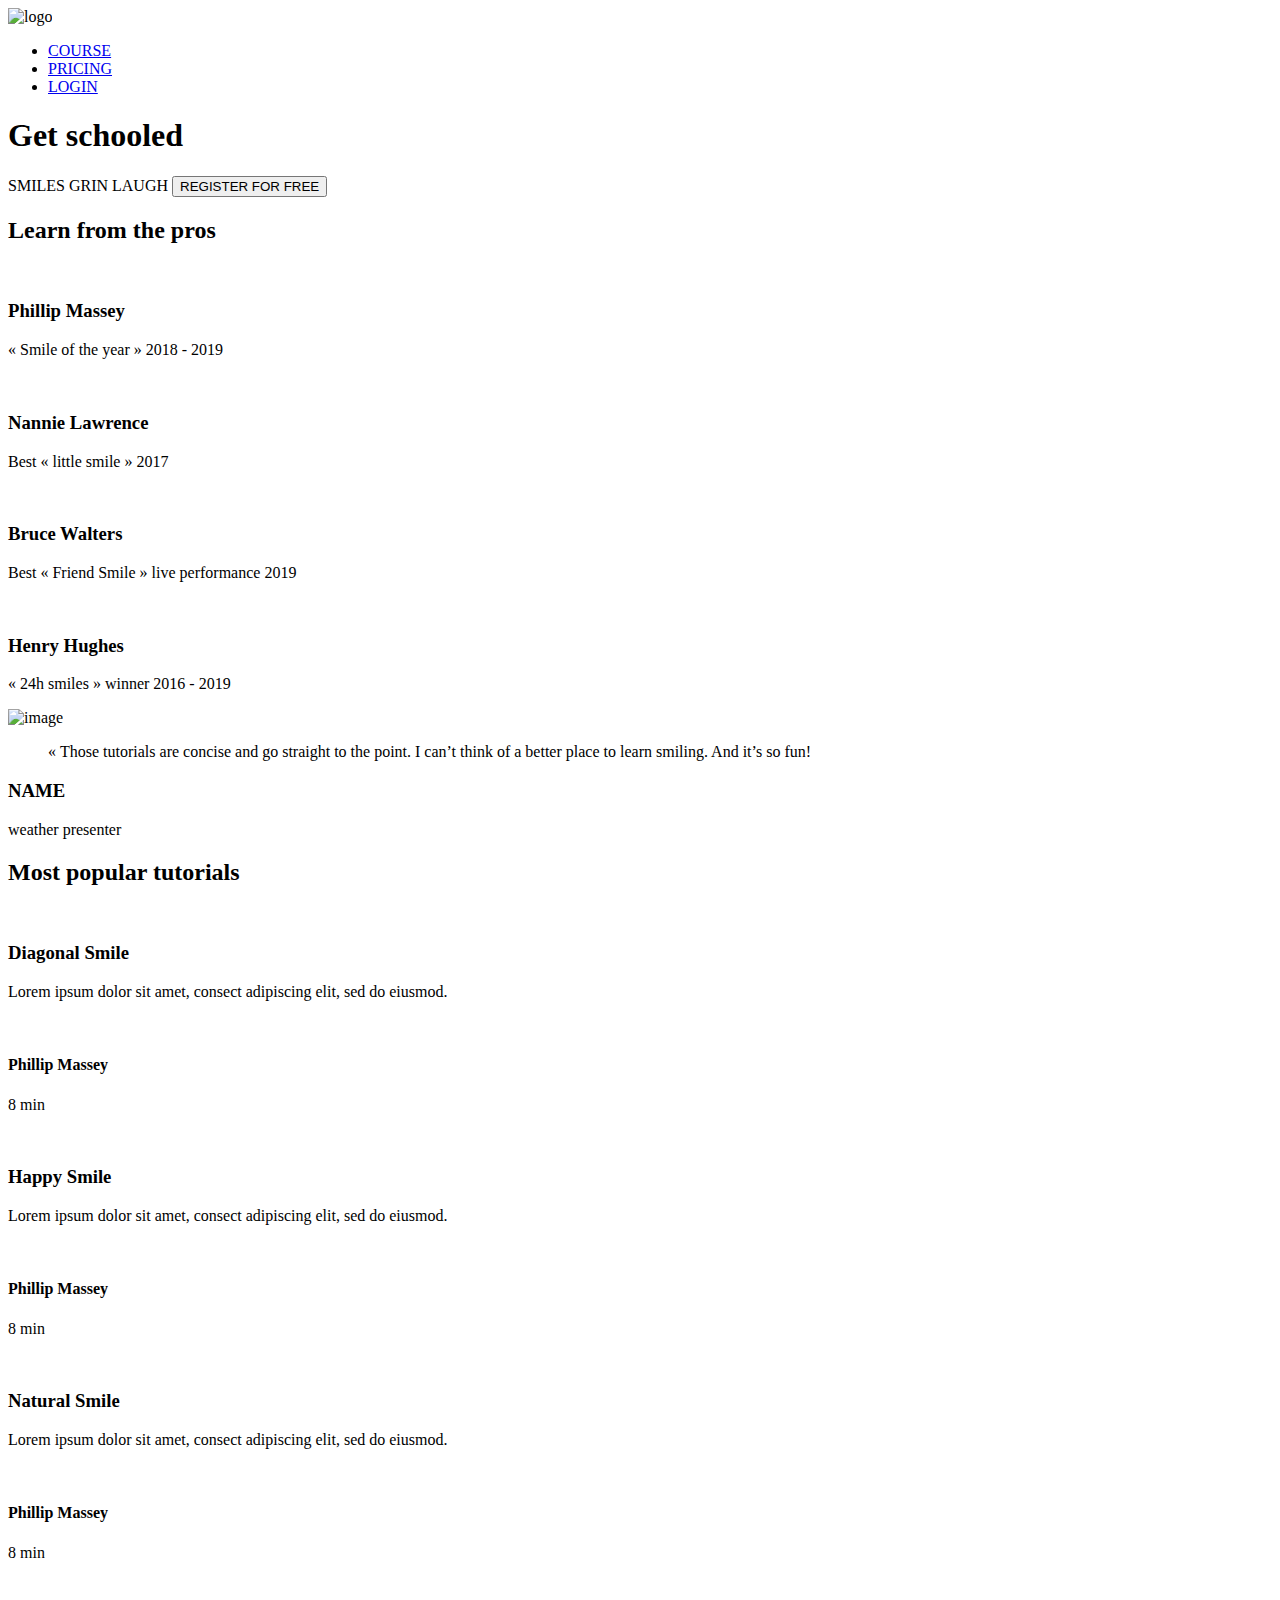
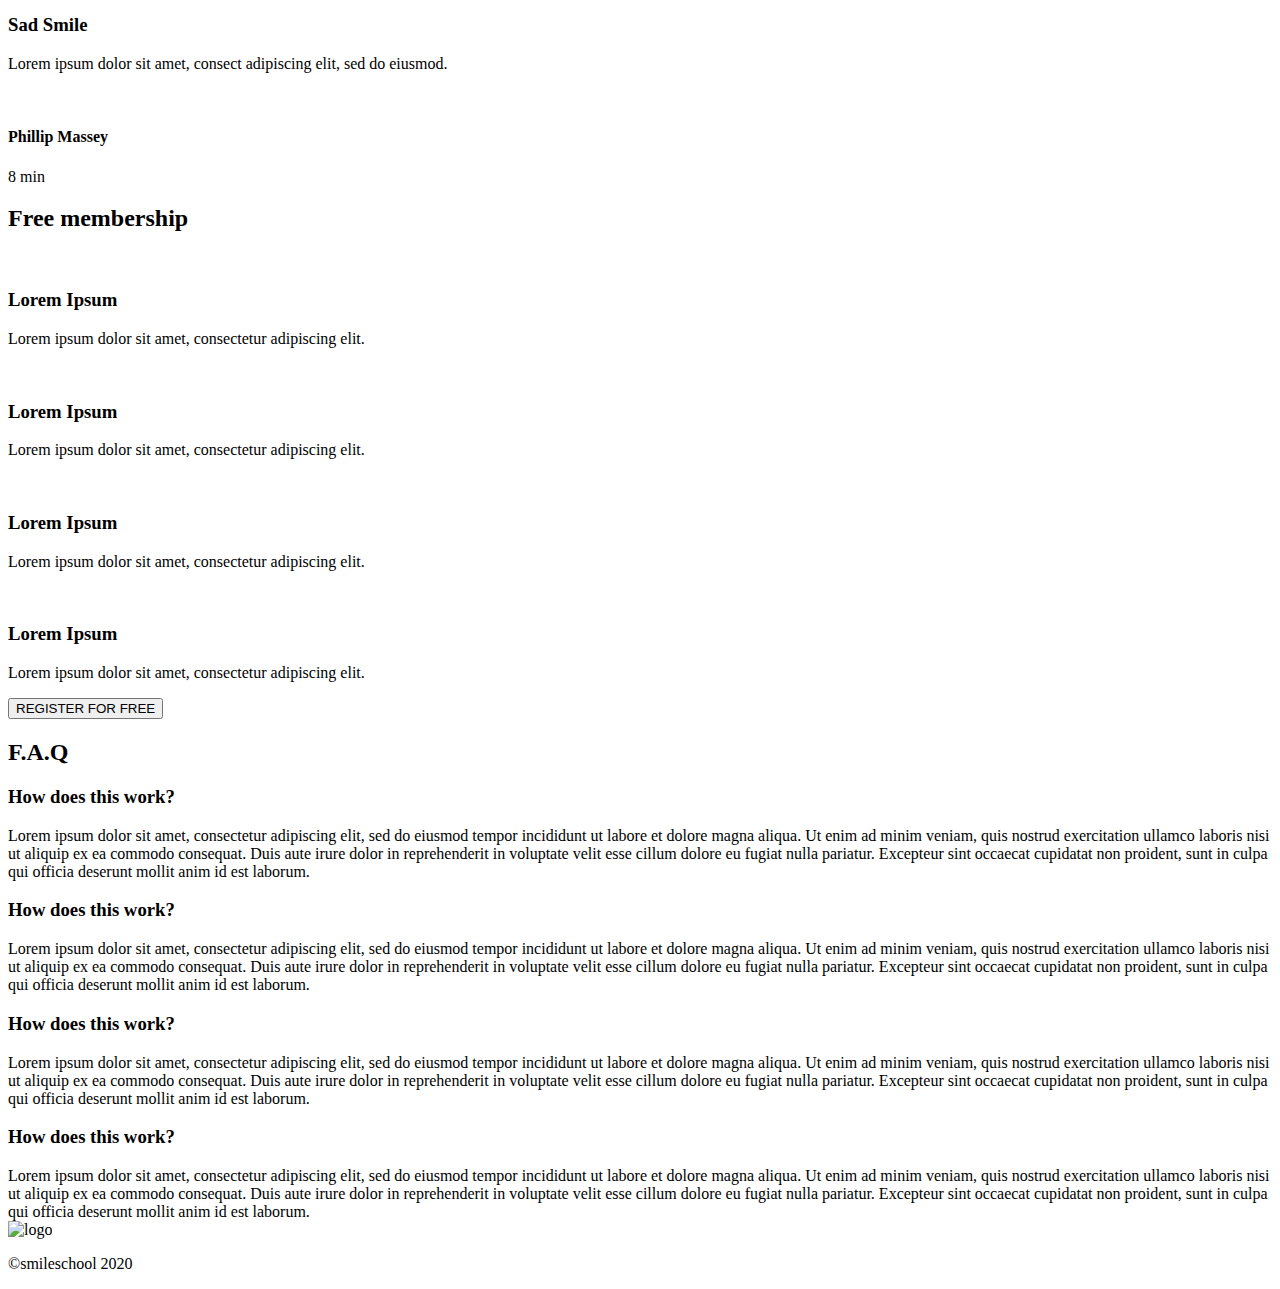
==== css_advanced/index.html @ 205fcb0a "update file" ====
<!DOCTYPE html>
<html lang="en">
<head>
    <meta charset="UTF-8">
    <meta name="viewport" content="width=device-width, initial-scale=1.0">
    <script src="https://kit.fontawesome.com/4a2b055604.js" crossorigin="anonymous"></script>
    <title>Document</title>
</head>
<body>
    <header>
        <nav>
            <img src="https://fakeimg.pl/250x250?text=Sample+Logo" alt="logo">
          
            <ul>
                <li><a href="#">COURSE</a></li>
                <li><a href="#">PRICING</a></li>
                <li><a href="#">LOGIN</a></li>
            </ul>
        </nav>
        
    </header>
    <main>
        <section>
            <div>
                <h1>Get schooled</h1>
                <span>SMILES</span>
                <span>GRIN</span>
                <span>LAUGH</span>
                <button>REGISTER FOR FREE</button>
            </div>
            <div>
                <h2>Learn from the pros</h2>
                <div>
                    <div>
                        <img src="./images/1 (3).png" alt="">
                        <h3>Phillip Massey</h3>
                        <p>« Smile of the year » 2018 - 2019</p>
                    </div>
                    <div>
                        <img src="./images/6.png" alt="">
                        <h3>Nannie Lawrence</h3>
                        <p>Best « little smile » 2017</p>
                    </div>
                    <div>
                        <img src="./images/7.png" alt="">
                        <h3>Bruce Walters</h3>
                        <p>Best « Friend Smile » live performance 2019</p>
                    </div>
                    <div>
                        <img src="./images/8.png" alt="">
                        <h3>Henry Hughes</h3>
                        <p>« 24h smiles » winner 2016 - 2019</p>
                    </div>
                </div>
            </div>
        </section>
        <section>
            <div>
                <img src="./images/Bitmap.png" alt="image">
            </div>
            <div>
                <blockquote>« Those tutorials are concise and go straight to the point. I can’t think of a better place to learn smiling. And it’s so fun!</blockquote>
                <h3>NAME</h3>
                <P>weather presenter</P>
            </div>
        </section>
        <section>
            <h2>Most popular tutorials</h2>
            <div>
                <img src="./images/Bitmap (1).png" alt="">
                <h3>Diagonal Smile</h3>
                <p>Lorem ipsum dolor sit amet, consect adipiscing elit, sed do eiusmod.</p>
                <div>
                    <img src="./images/1 (3).png" alt="">
                    <h4>Phillip Massey</h4>
                </div>
                <div>
                    <div><i class="fa-solid fa-star"></i></div>
                    <div><i class="fa-solid fa-star"></i></div>
                    <div><i class="fa-solid fa-star"></i></div>
                    <div><i class="fa-solid fa-star"></i></div>
                    <div><i class="fa-solid fa-star"></i></div>
                </div>
                <p>8 min</p>
            </div>
            <div>
                <img src="./images/Bitmap (4).png" alt="">
                <h3>Happy Smile</h3>
                <p>Lorem ipsum dolor sit amet, consect adipiscing elit, sed do eiusmod.</p>
                <div>
                    <img src="./images/1 (3).png" alt="">
                    <h4>Phillip Massey</h4>
                </div>
                <div>
                    <div><i class="fa-solid fa-star"></i></div>
                    <div><i class="fa-solid fa-star"></i></div>
                    <div><i class="fa-solid fa-star"></i></div>
                    <div><i class="fa-solid fa-star"></i></div>
                    <div><i class="fa-solid fa-star"></i></div>
                </div>
                <p>8 min</p>
            </div>
            <div>
                <img src="./images/Bitmap (3).png" alt="">
                <h3>Natural Smile</h3>
                <p>Lorem ipsum dolor sit amet, consect adipiscing elit, sed do eiusmod.</p>
                <div>
                    <img src="./images/1 (3).png" alt="">
                    <h4>Phillip Massey</h4>
                </div>
                <div>
                    <div><i class="fa-solid fa-star"></i></div>
                    <div><i class="fa-solid fa-star"></i></div>
                    <div><i class="fa-solid fa-star"></i></div>
                    <div><i class="fa-solid fa-star"></i></div>
                    <div><i class="fa-solid fa-star"></i></div>
                </div>
                <p>8 min</p>
            </div>
            <div>
                <img src="./images/Bitmap (2).png" alt="">
                <h3>Sad Smile</h3>
                <p>Lorem ipsum dolor sit amet, consect adipiscing elit, sed do eiusmod.</p>
                <div>
                    <img src="./images/1 (3).png" alt="">
                    <h4>Phillip Massey</h4>
                </div>
                <div>
                    <div><i class="fa-solid fa-star"></i></div>
                    <div><i class="fa-solid fa-star"></i></div>
                    <div><i class="fa-solid fa-star"></i></div>
                    <div><i class="fa-solid fa-star"></i></div>
                    <div><i class="fa-solid fa-star"></i></div>
                </div>
                <p>8 min</p>
            </div>
        </section>
        <section>
            <h2>Free membership</h2>
            <div>
                <img src="./images/smile.svg" alt="">
                <h3>Lorem Ipsum</h3>
                <p>Lorem ipsum dolor sit amet, consectetur adipiscing elit.</p>
            </div>
            <div>
                <img src="./images/smile.svg" alt="">
                <h3>Lorem Ipsum</h3>
                <p>Lorem ipsum dolor sit amet, consectetur adipiscing elit.</p>
            </div>
            <div>
                <img src="./images/smile.svg" alt="">
                <h3>Lorem Ipsum</h3>
                <p>Lorem ipsum dolor sit amet, consectetur adipiscing elit.</p>
            </div>
            <div>
                <img src="./images/smile.svg" alt="">
                <h3>Lorem Ipsum</h3>
                <p>Lorem ipsum dolor sit amet, consectetur adipiscing elit.</p>
            </div>
            <button>REGISTER FOR FREE</button>
        </section>
        <section>
            <h2>F.A.Q</h2>
            <div>
                <div>
                    <div>
                        <h3>How does this work?</h3>
                    </div>
                    <div>
                        Lorem ipsum dolor sit amet, consectetur adipiscing elit, sed do eiusmod tempor incididunt ut labore et dolore magna aliqua. Ut enim ad minim veniam, quis nostrud exercitation ullamco laboris nisi ut aliquip ex ea commodo consequat. Duis aute irure dolor in reprehenderit in voluptate velit esse cillum dolore eu fugiat nulla pariatur. Excepteur sint occaecat cupidatat non proident, sunt in culpa qui officia deserunt mollit anim id est laborum.
                    </div>

                    <div>
                        <h3>How does this work?</h3>
                    </div>
                    <div>
                        Lorem ipsum dolor sit amet, consectetur adipiscing elit, sed do eiusmod tempor incididunt ut labore et dolore magna aliqua. Ut enim ad minim veniam, quis nostrud exercitation ullamco laboris nisi ut aliquip ex ea commodo consequat. Duis aute irure dolor in reprehenderit in voluptate velit esse cillum dolore eu fugiat nulla pariatur. Excepteur sint occaecat cupidatat non proident, sunt in culpa qui officia deserunt mollit anim id est laborum.
                    </div>
                </div>
                <div>
                    <div>
                        <h3>How does this work?</h3>
                    </div>
                    <div>
                        Lorem ipsum dolor sit amet, consectetur adipiscing elit, sed do eiusmod tempor incididunt ut labore et dolore magna aliqua. Ut enim ad minim veniam, quis nostrud exercitation ullamco laboris nisi ut aliquip ex ea commodo consequat. Duis aute irure dolor in reprehenderit in voluptate velit esse cillum dolore eu fugiat nulla pariatur. Excepteur sint occaecat cupidatat non proident, sunt in culpa qui officia deserunt mollit anim id est laborum.
                    </div>
                    <div>
                        <h3>How does this work?</h3>
                    </div>
                    <div>
                        Lorem ipsum dolor sit amet, consectetur adipiscing elit, sed do eiusmod tempor incididunt ut labore et dolore magna aliqua. Ut enim ad minim veniam, quis nostrud exercitation ullamco laboris nisi ut aliquip ex ea commodo consequat. Duis aute irure dolor in reprehenderit in voluptate velit esse cillum dolore eu fugiat nulla pariatur. Excepteur sint occaecat cupidatat non proident, sunt in culpa qui officia deserunt mollit anim id est laborum.
                    </div>
                </div>
            </div>
        </section>
    </main>
    <footer>
        <section>
            <div>
                <img src="https://fakeimg.pl/250x250?text=Sample+Logo" alt="logo">
                <div>
                    <i class="fa-brands fa-facebook"></i>
                    <i class="fa-brands fa-twitter"></i>
                    <i class="fa-brands fa-instagram"></i>
                </div>
            </div>
            <p>©smileschool 2020</p>
        </section>
    </footer>
</body>
</html>
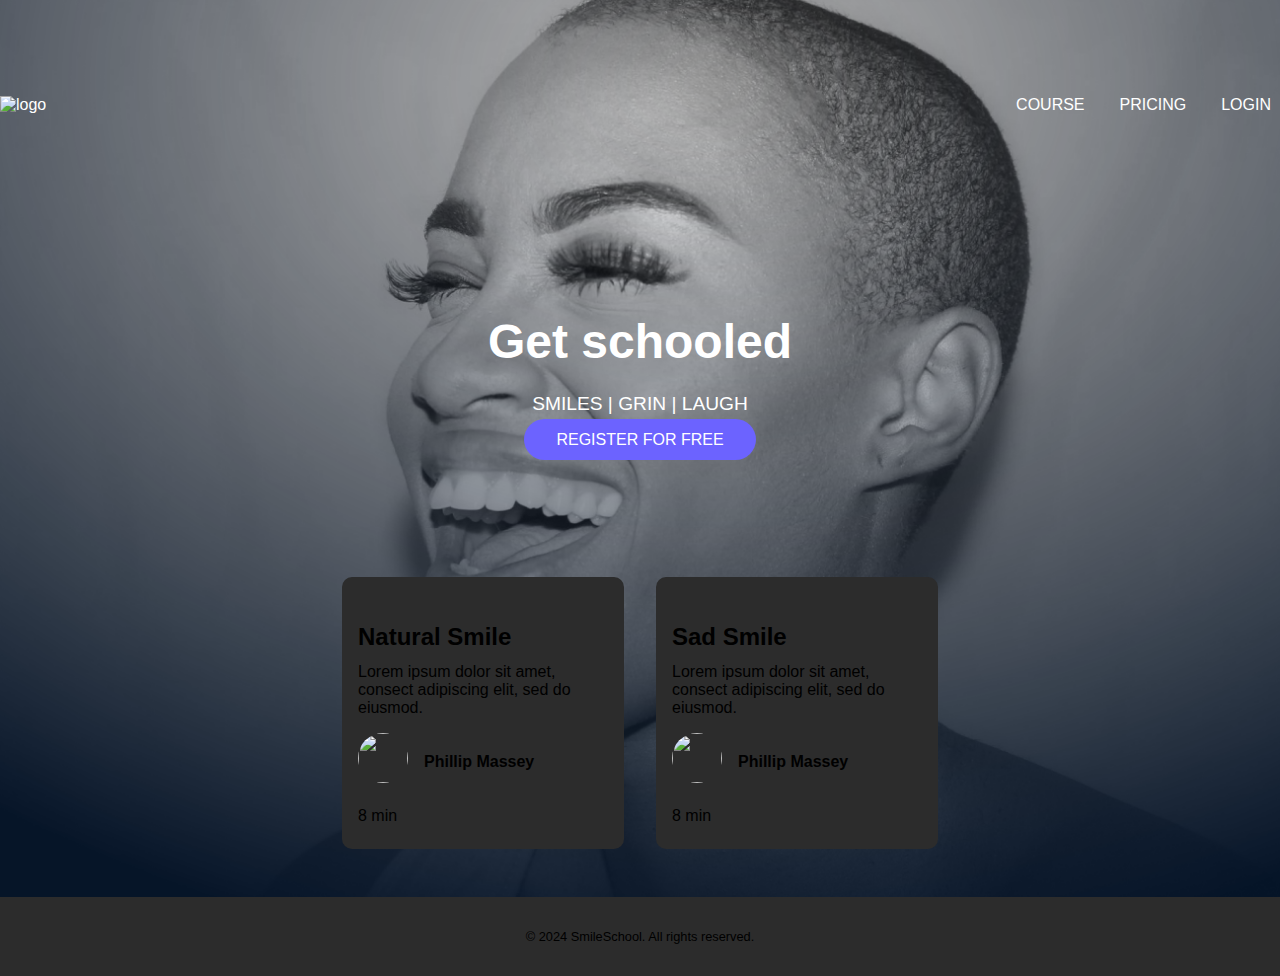
==== commit a23e597f: "update changes" ====
--- a/css_advanced/index.html
+++ b/css_advanced/index.html
@@ -3,15 +3,15 @@
 <head>
     <meta charset="UTF-8">
     <meta name="viewport" content="width=device-width, initial-scale=1.0">
-    <script src="https://kit.fontawesome.com/4a2b055604.js" crossorigin="anonymous"></script>
-    <title>Document</title>
+    <link rel="stylesheet" href="styles.css">
+    <title>SmileSchool</title>
 </head>
 <body>
     <header>
-        <nav>
-            <img src="https://fakeimg.pl/250x250?text=Sample+Logo" alt="logo">
-          
-            <ul>
+        <nav class="navbar"> 
+            <div class="logo"> 
+                <img src="C:\Users\hp\Documents\FE\css-advanced\CSS Advanced\logo.png" alt="logo" > </div>
+            <ul class="nav-links">
                 <li><a href="#">COURSE</a></li>
                 <li><a href="#">PRICING</a></li>
                 <li><a href="#">LOGIN</a></li>
@@ -19,193 +19,54 @@
         </nav>
         
     </header>
-    <main>
-        <section>
-            <div>
-                <h1>Get schooled</h1>
-                <span>SMILES</span>
-                <span>GRIN</span>
-                <span>LAUGH</span>
-                <button>REGISTER FOR FREE</button>
-            </div>
-            <div>
-                <h2>Learn from the pros</h2>
-                <div>
-                    <div>
-                        <img src="./images/1 (3).png" alt="">
-                        <h3>Phillip Massey</h3>
-                        <p>« Smile of the year » 2018 - 2019</p>
-                    </div>
-                    <div>
-                        <img src="./images/6.png" alt="">
-                        <h3>Nannie Lawrence</h3>
-                        <p>Best « little smile » 2017</p>
-                    </div>
-                    <div>
-                        <img src="./images/7.png" alt="">
-                        <h3>Bruce Walters</h3>
-                        <p>Best « Friend Smile » live performance 2019</p>
-                    </div>
-                    <div>
-                        <img src="./images/8.png" alt="">
-                        <h3>Henry Hughes</h3>
-                        <p>« 24h smiles » winner 2016 - 2019</p>
-                    </div>
-                </div>
-            </div>
-        </section>
-        <section>
-            <div>
-                <img src="./images/Bitmap.png" alt="image">
-            </div>
-            <div>
-                <blockquote>« Those tutorials are concise and go straight to the point. I can’t think of a better place to learn smiling. And it’s so fun!</blockquote>
-                <h3>NAME</h3>
-                <P>weather presenter</P>
-            </div>
-        </section>
-        <section>
-            <h2>Most popular tutorials</h2>
-            <div>
-                <img src="./images/Bitmap (1).png" alt="">
-                <h3>Diagonal Smile</h3>
-                <p>Lorem ipsum dolor sit amet, consect adipiscing elit, sed do eiusmod.</p>
-                <div>
-                    <img src="./images/1 (3).png" alt="">
-                    <h4>Phillip Massey</h4>
-                </div>
-                <div>
-                    <div><i class="fa-solid fa-star"></i></div>
-                    <div><i class="fa-solid fa-star"></i></div>
-                    <div><i class="fa-solid fa-star"></i></div>
-                    <div><i class="fa-solid fa-star"></i></div>
-                    <div><i class="fa-solid fa-star"></i></div>
-                </div>
-                <p>8 min</p>
-            </div>
-            <div>
-                <img src="./images/Bitmap (4).png" alt="">
-                <h3>Happy Smile</h3>
-                <p>Lorem ipsum dolor sit amet, consect adipiscing elit, sed do eiusmod.</p>
-                <div>
-                    <img src="./images/1 (3).png" alt="">
-                    <h4>Phillip Massey</h4>
-                </div>
-                <div>
-                    <div><i class="fa-solid fa-star"></i></div>
-                    <div><i class="fa-solid fa-star"></i></div>
-                    <div><i class="fa-solid fa-star"></i></div>
-                    <div><i class="fa-solid fa-star"></i></div>
-                    <div><i class="fa-solid fa-star"></i></div>
-                </div>
-                <p>8 min</p>
-            </div>
-            <div>
-                <img src="./images/Bitmap (3).png" alt="">
-                <h3>Natural Smile</h3>
-                <p>Lorem ipsum dolor sit amet, consect adipiscing elit, sed do eiusmod.</p>
-                <div>
-                    <img src="./images/1 (3).png" alt="">
-                    <h4>Phillip Massey</h4>
-                </div>
-                <div>
-                    <div><i class="fa-solid fa-star"></i></div>
-                    <div><i class="fa-solid fa-star"></i></div>
-                    <div><i class="fa-solid fa-star"></i></div>
-                    <div><i class="fa-solid fa-star"></i></div>
-                    <div><i class="fa-solid fa-star"></i></div>
-                </div>
-                <p>8 min</p>
-            </div>
-            <div>
-                <img src="./images/Bitmap (2).png" alt="">
-                <h3>Sad Smile</h3>
-                <p>Lorem ipsum dolor sit amet, consect adipiscing elit, sed do eiusmod.</p>
-                <div>
-                    <img src="./images/1 (3).png" alt="">
-                    <h4>Phillip Massey</h4>
-                </div>
-                <div>
-                    <div><i class="fa-solid fa-star"></i></div>
-                    <div><i class="fa-solid fa-star"></i></div>
-                    <div><i class="fa-solid fa-star"></i></div>
-                    <div><i class="fa-solid fa-star"></i></div>
-                    <div><i class="fa-solid fa-star"></i></div>
-                </div>
-                <p>8 min</p>
-            </div>
-        </section>
-        <section>
-            <h2>Free membership</h2>
-            <div>
-                <img src="./images/smile.svg" alt="">
-                <h3>Lorem Ipsum</h3>
-                <p>Lorem ipsum dolor sit amet, consectetur adipiscing elit.</p>
-            </div>
-            <div>
-                <img src="./images/smile.svg" alt="">
-                <h3>Lorem Ipsum</h3>
-                <p>Lorem ipsum dolor sit amet, consectetur adipiscing elit.</p>
-            </div>
-            <div>
-                <img src="./images/smile.svg" alt="">
-                <h3>Lorem Ipsum</h3>
-                <p>Lorem ipsum dolor sit amet, consectetur adipiscing elit.</p>
-            </div>
-            <div>
-                <img src="./images/smile.svg" alt="">
-                <h3>Lorem Ipsum</h3>
-                <p>Lorem ipsum dolor sit amet, consectetur adipiscing elit.</p>
-            </div>
-            <button>REGISTER FOR FREE</button>
-        </section>
-        <section>
-            <h2>F.A.Q</h2>
-            <div>
-                <div>
-                    <div>
-                        <h3>How does this work?</h3>
-                    </div>
-                    <div>
-                        Lorem ipsum dolor sit amet, consectetur adipiscing elit, sed do eiusmod tempor incididunt ut labore et dolore magna aliqua. Ut enim ad minim veniam, quis nostrud exercitation ullamco laboris nisi ut aliquip ex ea commodo consequat. Duis aute irure dolor in reprehenderit in voluptate velit esse cillum dolore eu fugiat nulla pariatur. Excepteur sint occaecat cupidatat non proident, sunt in culpa qui officia deserunt mollit anim id est laborum.
-                    </div>
 
-                    <div>
-                        <h3>How does this work?</h3>
-                    </div>
-                    <div>
-                        Lorem ipsum dolor sit amet, consectetur adipiscing elit, sed do eiusmod tempor incididunt ut labore et dolore magna aliqua. Ut enim ad minim veniam, quis nostrud exercitation ullamco laboris nisi ut aliquip ex ea commodo consequat. Duis aute irure dolor in reprehenderit in voluptate velit esse cillum dolore eu fugiat nulla pariatur. Excepteur sint occaecat cupidatat non proident, sunt in culpa qui officia deserunt mollit anim id est laborum.
-                    </div>
-                </div>
-                <div>
-                    <div>
-                        <h3>How does this work?</h3>
-                    </div>
-                    <div>
-                        Lorem ipsum dolor sit amet, consectetur adipiscing elit, sed do eiusmod tempor incididunt ut labore et dolore magna aliqua. Ut enim ad minim veniam, quis nostrud exercitation ullamco laboris nisi ut aliquip ex ea commodo consequat. Duis aute irure dolor in reprehenderit in voluptate velit esse cillum dolore eu fugiat nulla pariatur. Excepteur sint occaecat cupidatat non proident, sunt in culpa qui officia deserunt mollit anim id est laborum.
-                    </div>
-                    <div>
-                        <h3>How does this work?</h3>
-                    </div>
-                    <div>
-                        Lorem ipsum dolor sit amet, consectetur adipiscing elit, sed do eiusmod tempor incididunt ut labore et dolore magna aliqua. Ut enim ad minim veniam, quis nostrud exercitation ullamco laboris nisi ut aliquip ex ea commodo consequat. Duis aute irure dolor in reprehenderit in voluptate velit esse cillum dolore eu fugiat nulla pariatur. Excepteur sint occaecat cupidatat non proident, sunt in culpa qui officia deserunt mollit anim id est laborum.
-                    </div>
-                </div>
-            </div>
-        </section>
-    </main>
-    <footer>
-        <section>
-            <div>
-                <img src="https://fakeimg.pl/250x250?text=Sample+Logo" alt="logo">
-                <div>
-                    <i class="fa-brands fa-facebook"></i>
-                    <i class="fa-brands fa-twitter"></i>
-                    <i class="fa-brands fa-instagram"></i>
-                </div>
-            </div>
-            <p>©smileschool 2020</p>
-        </section>
-    </footer>
+<header>
+    <h1>Get schooled</h1>
+    <p>SMILES | GRIN | LAUGH</p>
+    <div class="header-buttons">
+        <a href="#" class="btn">REGISTER FOR FREE</a>
+    </div>
+</header>
+
+<section class="container">
+    <div class="card">
+        <img src="./images/Bitmap (3).png" alt="">
+        <h3>Natural Smile</h3>
+        <p>Lorem ipsum dolor sit amet, consect adipiscing elit, sed do eiusmod.</p>
+        <div class="author">
+            <img src="./images/1 (3).png" alt="">
+            <h4>Phillip Massey</h4>
+        </div>
+        <div class="rating">
+            <div><i class="fa-solid fa-star"></i></div>
+            <div><i class="fa-solid fa-star"></i></div>
+            <div><i class="fa-solid fa-star"></i></div>
+            <div><i class="fa-solid fa-star"></i></div>
+            <div><i class="fa-solid fa-star"></i></div>
+        </div>
+        <p>8 min</p>
+    </div>
+    <div class="card">
+        <img src="./images/Bitmap (2).png" alt="">
+        <h3>Sad Smile</h3>
+        <p>Lorem ipsum dolor sit amet, consect adipiscing elit, sed do eiusmod.</p>
+        <div class="author">
+            <img src="./images/1 (3).png" alt="">
+            <h4>Phillip Massey</h4>
+        </div>
+        <div class="rating">
+            <div><i class="fa-solid fa-star"></i></div>
+            <div><i class="fa-solid fa-star"></i></div>
+            <div><i class="fa-solid fa-star"></i></div>
+            <div><i class="fa-solid fa-star"></i></div>
+        </div>
+        <p>8 min</p>
+    </div>
+</section>
+
+<footer>
+    <p>&copy; 2024 SmileSchool. All rights reserved.</p>
+</footer>
+
 </body>
 </html>--- a/css_advanced/styles.css
+++ b/css_advanced/styles.css
@@ -0,0 +1,151 @@
+/* General styles */
+
+body{
+
+    font-family: Arial, sans-serif;
+    margin: 0;
+    padding: 0;
+    background-image: url(Object.png) ;
+    background-size: cover;
+    background-repeat: no-repeat;
+    background-attachment: scroll;
+    text-align: center;
+}
+header{
+ 
+    padding: 10px 20px;
+    
+
+}
+.navbar {
+    display: flex;
+    justify-content: space-between;
+    align-items: center;
+
+
+}
+.logo img { 
+    height: 35px;
+    
+
+} 
+.nav-links {
+    list-style-type: none;
+    display: flex;
+}  
+.nav-links li {
+    margin-left: 17px;
+}
+.nav-links a {
+    text-decoration: none;
+    color: #fff;
+    padding: 9px;
+}
+
+h3 {
+    font-size: 1.5em;
+    margin: 0.5em 0;
+}
+
+p {
+    font-size: 1em;
+    margin: 0.5em 0;
+}
+
+img {
+    width: 100%;
+    height: auto;
+}
+
+.container {
+    display: flex;
+    flex-wrap: wrap;
+    justify-content: center;
+    padding: 2em 0;
+}
+
+.card {
+    background-color: #2c2c2c;
+    border-radius: 10px;
+    margin: 1em;
+    padding: 1em;
+    width: 250px;
+    text-align: left;
+}
+
+.card img {
+    border-radius: 10px;
+}
+
+.card h4 {
+    margin: 0.5em 0 0;
+}
+
+.card .author {
+    display: flex;
+    align-items: center;
+    margin-top: 1em;
+}
+
+.card .author img {
+    width: 50px;
+    height: 50px;
+    border-radius: 50%;
+    margin-right: 1em;
+}
+
+.card .rating {
+    display: flex;
+    margin-top: 1em;
+}
+
+.card .rating div {
+    color: gold;
+    margin-right: 0.2em;
+}
+
+/* Header styles */
+header {
+    background: url('./images/header-background.jpg') no-repeat center center/cover;
+    color: #fff;
+    padding: 5em 0;
+}
+
+header h1 {
+    font-size: 3em;
+    margin: 0.5em 0;
+}
+
+header p {
+    font-size: 1.2em;
+}
+
+.header-buttons {
+    margin-top: 1em;
+}
+
+.header-buttons .btn {
+    background-color: #6c63ff;
+    border: none;
+    border-radius: 25px;
+    color: white;
+    padding: 0.75em 2em;
+    margin: 0.5em;
+    text-decoration: none;
+    font-size: 1em;
+}
+
+.header-buttons .btn:hover {
+    background-color: #5953d9;
+}
+
+/* Footer styles */
+footer {
+    background-color: #2c2c2c;
+    padding: 2em 0;
+}
+
+footer p {
+    margin: 0;
+    font-size: 0.8em;
+}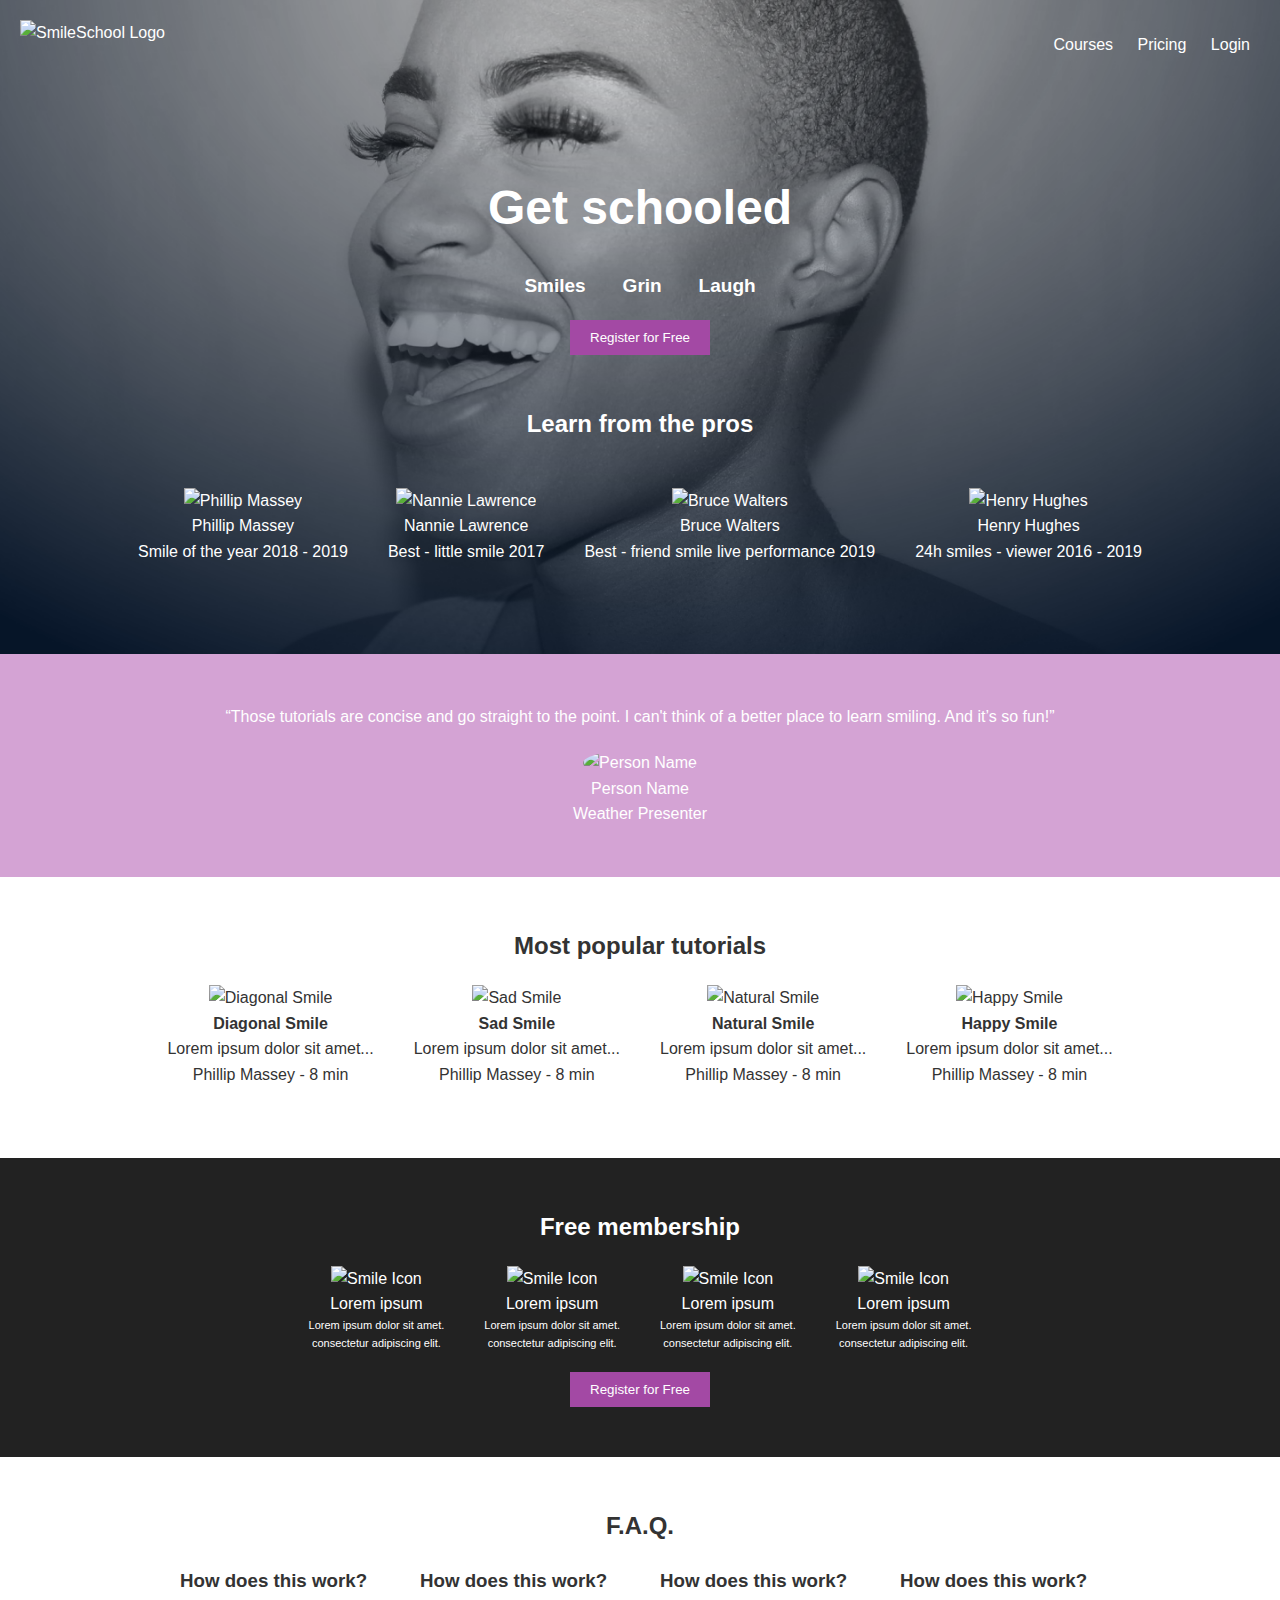
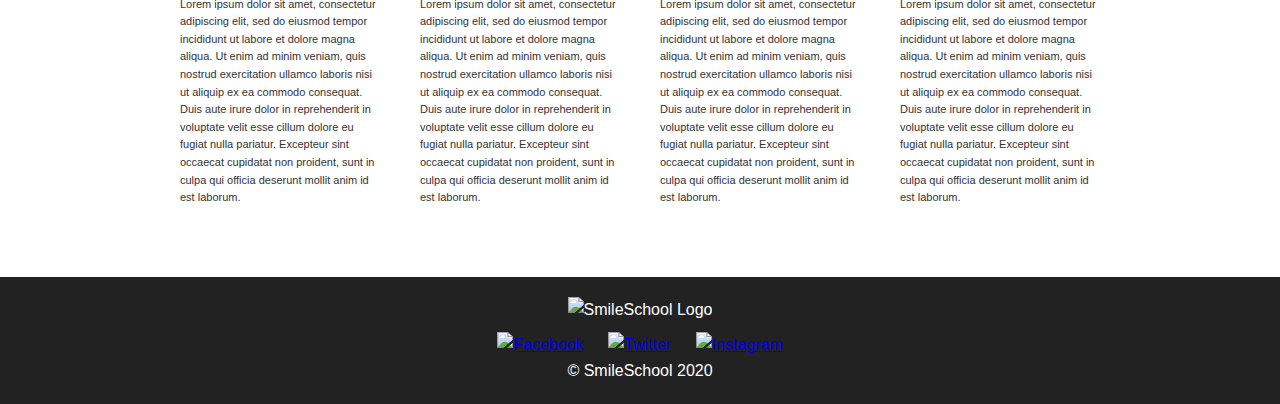
==== commit e541f5e9: "update files" ====
--- a/css_advanced/index.html
+++ b/css_advanced/index.html
@@ -3,70 +3,171 @@
 <head>
     <meta charset="UTF-8">
     <meta name="viewport" content="width=device-width, initial-scale=1.0">
+    <title>SmileSchool</title>
     <link rel="stylesheet" href="styles.css">
-    <title>SmileSchool</title>
 </head>
 <body>
-    <header>
-        <nav class="navbar"> 
-            <div class="logo"> 
-                <img src="C:\Users\hp\Documents\FE\css-advanced\CSS Advanced\logo.png" alt="logo" > </div>
-            <ul class="nav-links">
-                <li><a href="#">COURSE</a></li>
-                <li><a href="#">PRICING</a></li>
-                <li><a href="#">LOGIN</a></li>
-            </ul>
+   <section class="hero">
+     <header class="header">
+        <img src="C:\Users\hp\Documents\FE\css-advanced\CSS Advanced\logo.png" alt="SmileSchool Logo" class="logo">
+        <nav class="nav">
+            <a href="#">Courses</a>
+            <a href="#">Pricing</a>
+            <a href="#">Login</a>
         </nav>
-        
     </header>
 
-<header>
-    <h1>Get schooled</h1>
-    <p>SMILES | GRIN | LAUGH</p>
-    <div class="header-buttons">
-        <a href="#" class="btn">REGISTER FOR FREE</a>
-    </div>
-</header>
+     <div class="hero-content">
+        <h1>Get schooled</h1>
+        <h2 style="font-size: 19px;" >Smiles &nbsp; &nbsp; &nbsp; Grin &nbsp; &nbsp; &nbsp; Laugh</h2>
+        <button class="register-btn">Register for Free</button>
+     </div>
 
-<section class="container">
-    <div class="card">
-        <img src="./images/Bitmap (3).png" alt="">
-        <h3>Natural Smile</h3>
-        <p>Lorem ipsum dolor sit amet, consect adipiscing elit, sed do eiusmod.</p>
-        <div class="author">
-            <img src="./images/1 (3).png" alt="">
-            <h4>Phillip Massey</h4>
+    <section class="learn">
+        <h2>Learn from the pros</h2>
+        <div class="pro-cards">
+            <div class="pro-card">
+                <img src="C:\Users\hp\Documents\FE\css-advanced\CSS Advanced\1.png" alt="Phillip Massey">
+                <p>Phillip Massey</p>
+                <p>Smile of the year 2018 - 2019</p>
+            </div>
+            <div class="pro-card">
+                <img src="C:\Users\hp\Documents\FE\css-advanced\CSS Advanced\3.png" alt="Nannie Lawrence">
+                <p>Nannie Lawrence</p>
+                <p>Best - little smile 2017</p>
+            </div>
+            <div class="pro-card">
+                <img src="C:\Users\hp\Documents\FE\css-advanced\CSS Advanced\2.png" alt="Bruce Walters">
+                <p>Bruce Walters</p>
+                <p>Best - friend smile live performance 2019</p>
+            </div>
+            <div class="pro-card">
+                <img src="C:\Users\hp\Documents\FE\css-advanced\CSS Advanced\4.png" alt="Henry Hughes">
+                <p>Henry Hughes</p>
+                <p>24h smiles - viewer 2016 - 2019</p>
+            </div>
         </div>
-        <div class="rating">
-            <div><i class="fa-solid fa-star"></i></div>
-            <div><i class="fa-solid fa-star"></i></div>
-            <div><i class="fa-solid fa-star"></i></div>
-            <div><i class="fa-solid fa-star"></i></div>
-            <div><i class="fa-solid fa-star"></i></div>
+    </section>
+   </section>
+    <section class="testimonial">
+        <p>“Those tutorials are concise and go straight to the point. I can't think of a better place to learn smiling. And it’s so fun!”</p>
+        <img src="C:\Users\hp\Documents\FE\css-advanced\CSS Advanced\5.png" alt="Person Name">
+        <p>Person Name</p>
+        <p>Weather Presenter</p>
+    </section>
+
+    <section class="tutorials">
+        <h2>Most popular tutorials</h2>
+        <div class="tutorial-cards">
+            <div class="tutorial-card">
+                <img src="C:\Users\hp\Documents\FE\css-advanced\CSS Advanced\9.png" alt="Diagonal Smile">
+                <h4>Diagonal Smile</h4>
+                <p>Lorem ipsum dolor sit amet...</p>
+                <p>Phillip Massey - 8 min</p>
+            </div>
+            <div class="tutorial-card">
+                <img src="C:\Users\hp\Documents\FE\css-advanced\CSS Advanced\7.png" alt="Sad Smile">
+                <h4>Sad Smile</h4>
+                <p>Lorem ipsum dolor sit amet...</p>
+                <p>Phillip Massey - 8 min</p>
+            </div>
+            <div class="tutorial-card">
+                <img src="C:\Users\hp\Documents\FE\css-advanced\CSS Advanced\8.png" alt="Natural Smile">
+                <h4>Natural Smile</h4>
+                <p>Lorem ipsum dolor sit amet...</p>
+                <p>Phillip Massey - 8 min</p>
+            </div>
+            <div class="tutorial-card">
+                <img src="C:\Users\hp\Documents\FE\css-advanced\CSS Advanced\6.png" alt="Happy Smile">
+                <h4>Happy Smile</h4>
+                <p>Lorem ipsum dolor sit amet...</p>
+                <p>Phillip Massey - 8 min</p>
+            </div>
         </div>
-        <p>8 min</p>
-    </div>
-    <div class="card">
-        <img src="./images/Bitmap (2).png" alt="">
-        <h3>Sad Smile</h3>
-        <p>Lorem ipsum dolor sit amet, consect adipiscing elit, sed do eiusmod.</p>
-        <div class="author">
-            <img src="./images/1 (3).png" alt="">
-            <h4>Phillip Massey</h4>
+    </section>
+
+    <section class="membership">
+        <h2>Free membership</h2>
+        <div class="membership-cards">
+            <div class="membership-card">
+                <img src="C:\Users\hp\Documents\FE\css-advanced\CSS Advanced\smile.png" alt="Smile Icon">
+                <p>Lorem ipsum</p>
+                <p style="font-size: 11px;">Lorem ipsum dolor sit amet.<br/> consectetur adipiscing elit. </p>
+            </div>
+            <div class="membership-card">
+                <img src="C:\Users\hp\Documents\FE\css-advanced\CSS Advanced\smile.png" alt="Smile Icon">
+                <p>Lorem ipsum</p>
+                <p style="font-size: 11px;">Lorem ipsum dolor sit amet.<br/> consectetur adipiscing elit.</p>
+            </div>
+            <div class="membership-card">
+                <img src="C:\Users\hp\Documents\FE\css-advanced\CSS Advanced\smile.png" alt="Smile Icon">
+                <p>Lorem ipsum</p>
+                <p style="font-size: 11px;">Lorem ipsum dolor sit amet.<br/> consectetur adipiscing elit.</p>
+            </div>
+            <div class="membership-card">
+                <img src="C:\Users\hp\Documents\FE\css-advanced\CSS Advanced\smile.png" alt="Smile Icon">
+                <p>Lorem ipsum</p>
+                <p style="font-size: 11px;">Lorem ipsum dolor sit amet.<br/> consectetur adipiscing elit.</p>
+            </div>
         </div>
-        <div class="rating">
-            <div><i class="fa-solid fa-star"></i></div>
-            <div><i class="fa-solid fa-star"></i></div>
-            <div><i class="fa-solid fa-star"></i></div>
-            <div><i class="fa-solid fa-star"></i></div>
+        <button class="register-btn">Register for Free</button>
+    </section>
+
+    <section class="faq">
+        <h2>F.A.Q.</h2>
+        <div class="faq-cards">
+            <div class="faq-card">
+                <h3>How does this work?</h3>
+                <p style="font-size: 11px;">
+                    Lorem ipsum dolor sit amet, consectetur adipiscing elit, sed do eiusmod tempor incididunt ut labore 
+                    et dolore magna aliqua. Ut enim ad minim veniam, quis nostrud exercitation ullamco laboris nisi ut 
+                    aliquip ex ea commodo consequat. Duis aute irure dolor in reprehenderit in voluptate velit esse 
+                    cillum dolore eu fugiat nulla pariatur. Excepteur sint occaecat cupidatat non proident, sunt in culpa
+                     qui officia deserunt mollit anim id est laborum.
+                </p>
+            </div>
+            <div class="faq-card">
+                <h3>How does this work?</h3>
+                <p style="font-size: 11px;">
+                    Lorem ipsum dolor sit amet, consectetur adipiscing elit, sed do eiusmod tempor incididunt ut labore 
+                    et dolore magna aliqua. Ut enim ad minim veniam, quis nostrud exercitation ullamco laboris nisi ut 
+                    aliquip ex ea commodo consequat. Duis aute irure dolor in reprehenderit in voluptate velit esse 
+                    cillum dolore eu fugiat nulla pariatur. Excepteur sint occaecat cupidatat non proident, sunt in culpa
+                     qui officia deserunt mollit anim id est laborum.
+                </p>
+            </div>
+            <div class="faq-card">
+                <h3>How does this work?</h3>
+                <p style="font-size: 11px;">
+                    Lorem ipsum dolor sit amet, consectetur adipiscing elit, sed do eiusmod tempor incididunt ut labore 
+                    et dolore magna aliqua. Ut enim ad minim veniam, quis nostrud exercitation ullamco laboris nisi ut 
+                    aliquip ex ea commodo consequat. Duis aute irure dolor in reprehenderit in voluptate velit esse 
+                    cillum dolore eu fugiat nulla pariatur. Excepteur sint occaecat cupidatat non proident, sunt in culpa
+                     qui officia deserunt mollit anim id est laborum.
+                </p>
+            </div>
+            <div class="faq-card">
+                <h3>How does this work?</h3>
+                <p style="font-size: 11px;">
+                    Lorem ipsum dolor sit amet, consectetur adipiscing elit, sed do eiusmod tempor incididunt ut labore 
+                    et dolore magna aliqua. Ut enim ad minim veniam, quis nostrud exercitation ullamco laboris nisi ut 
+                    aliquip ex ea commodo consequat. Duis aute irure dolor in reprehenderit in voluptate velit esse 
+                    cillum dolore eu fugiat nulla pariatur. Excepteur sint occaecat cupidatat non proident, sunt in culpa
+                     qui officia deserunt mollit anim id est laborum.
+                </p>
+            </div>
         </div>
-        <p>8 min</p>
-    </div>
-</section>
+    </section>
 
-<footer>
-    <p>&copy; 2024 SmileSchool. All rights reserved.</p>
-</footer>
-
+    <footer class="footer">
+        <img src="C:\Users\hp\Documents\FE\css-advanced\CSS Advanced\logo.png" alt="SmileSchool Logo" class="logo">
+        
+        <div class="social-icons">
+            <a href="#"><img src="C:\Users\hp\Documents\FE\nwiva\WhatsApp-Image1.jpeg" alt="Facebook"></a>
+            <a href="#"><img src="C:\Users\hp\Documents\FE\nwiva\WhatsApp-Image.jpeg" alt="Twitter"></a>
+            <a href="#"><img src="C:\Users\hp\Documents\FE\nwiva\WhatsApp-Image3.jpeg" alt="Instagram"></a>
+        </div>
+        <p>&copy; SmileSchool 2020</p>
+    </footer>
 </body>
 </html>--- a/css_advanced/styles.css
+++ b/css_advanced/styles.css
@@ -1,151 +1,165 @@
-/* General styles */
-
-body{
-
-    font-family: Arial, sans-serif;
+* {
     margin: 0;
     padding: 0;
-    background-image: url(Object.png) ;
-    background-size: cover;
-    background-repeat: no-repeat;
-    background-attachment: scroll;
+    box-sizing: border-box;
+}
+
+body {
+    font-family: Arial, sans-serif;
+    line-height: 1.6;
+    color: #333;
+}
+
+.hero {
+    background: url(Object.png) no-repeat center center/cover;
+    color: white;
     text-align: center;
+    padding: 20px 0;
+    position: relative;
 }
-header{
- 
-    padding: 10px 20px;
-    
 
-}
-.navbar {
+.header {
     display: flex;
     justify-content: space-between;
     align-items: center;
-
-
-}
-.logo img { 
-    height: 35px;
-    
-
-} 
-.nav-links {
-    list-style-type: none;
-    display: flex;
-}  
-.nav-links li {
-    margin-left: 17px;
-}
-.nav-links a {
-    text-decoration: none;
-    color: #fff;
-    padding: 9px;
+    padding: 20px;
+    position: absolute;
+    top: 0;
+    left: 0;
+    right: 0;
 }
 
-h3 {
-    font-size: 1.5em;
-    margin: 0.5em 0;
+.header .logo {
+    height: 50px;
 }
 
-p {
-    font-size: 1em;
-    margin: 0.5em 0;
+.nav a {
+    margin: 0 10px;
+    text-decoration: none;
+    color: white;
 }
 
-img {
-    width: 100%;
-    height: auto;
+.hero-content {
+    margin-top: 150px; /* Adjust as needed */
 }
 
-.container {
-    display: flex;
-    flex-wrap: wrap;
-    justify-content: center;
-    padding: 2em 0;
+.hero h1 {
+    font-size: 3em;
+    margin-bottom: 0.5em;
 }
 
-.card {
-    background-color: #2c2c2c;
-    border-radius: 10px;
-    margin: 1em;
-    padding: 1em;
-    width: 250px;
-    text-align: left;
+.hero h2 {
+    font-size: 1.5em;
+    margin-bottom: 1em;
 }
 
-.card img {
-    border-radius: 10px;
+.register-btn {
+    background: #a349a4;
+    color: white;
+    padding: 10px 20px;
+    border: none;
+    cursor: pointer;
 }
 
-.card h4 {
-    margin: 0.5em 0 0;
+.learn {
+    text-align: center;
+    padding: 50px 20px;
 }
 
-.card .author {
+.learn .pro-cards {
     display: flex;
-    align-items: center;
-    margin-top: 1em;
+    justify-content: center;
+    flex-wrap: wrap;
 }
 
-.card .author img {
-    width: 50px;
-    height: 50px;
-    border-radius: 50%;
-    margin-right: 1em;
+.learn .pro-card {
+    margin: 20px;
+    text-align: center;
 }
 
-.card .rating {
-    display: flex;
-    margin-top: 1em;
+.testimonial {
+    background: #d4a3d4;
+    color: white;
+    text-align: center;
+    padding: 50px 20px;
 }
 
-.card .rating div {
-    color: gold;
-    margin-right: 0.2em;
+.testimonial img {
+    border-radius: 50%;
+    width: 100px;
+    height: 100px;
+    margin-top: 20px;
 }
 
-/* Header styles */
-header {
-    background: url('./images/header-background.jpg') no-repeat center center/cover;
-    color: #fff;
-    padding: 5em 0;
+.tutorials {
+    text-align: center;
+    padding: 50px 20px;
 }
 
-header h1 {
-    font-size: 3em;
-    margin: 0.5em 0;
+.tutorials .tutorial-cards {
+    display: flex;
+    justify-content: center;
+    flex-wrap: wrap;
 }
 
-header p {
-    font-size: 1.2em;
+.tutorials .tutorial-card {
+    margin: 20px;
+    text-align: center;
 }
 
-.header-buttons {
-    margin-top: 1em;
+.membership {
+    background: #222;
+    color: white;
+    text-align: center;
+    padding: 50px 20px;
 }
 
-.header-buttons .btn {
-    background-color: #6c63ff;
-    border: none;
-    border-radius: 25px;
-    color: white;
-    padding: 0.75em 2em;
-    margin: 0.5em;
-    text-decoration: none;
-    font-size: 1em;
+.membership .membership-cards {
+    display: flex;
+    justify-content: center;
+    flex-wrap: wrap;
 }
 
-.header-buttons .btn:hover {
-    background-color: #5953d9;
+.membership .membership-card {
+    margin: 20px;
+    text-align: center;
 }
 
-/* Footer styles */
-footer {
-    background-color: #2c2c2c;
-    padding: 2em 0;
+.faq {
+    text-align: center;
+    padding: 50px 20px;
 }
 
-footer p {
-    margin: 0;
-    font-size: 0.8em;
+.faq .faq-cards {
+    display: flex;
+    justify-content: center;
+    flex-wrap: wrap;
+}
+
+.faq .faq-card {
+    margin: 20px;
+    text-align: left;
+    width: 200px;
+}
+
+.footer {
+    background: #222;
+    color: white;
+    text-align: center;
+    padding: 20px 0;
+}
+
+.footer .logo {
+    height: 40px;
+    margin-bottom: 10px;
+}
+
+.footer .social-icons a {
+    margin: 0 10px;
+    display: inline-block;
+}
+
+.footer .social-icons img {
+    width: 30px;
+    height: 30px;
 }